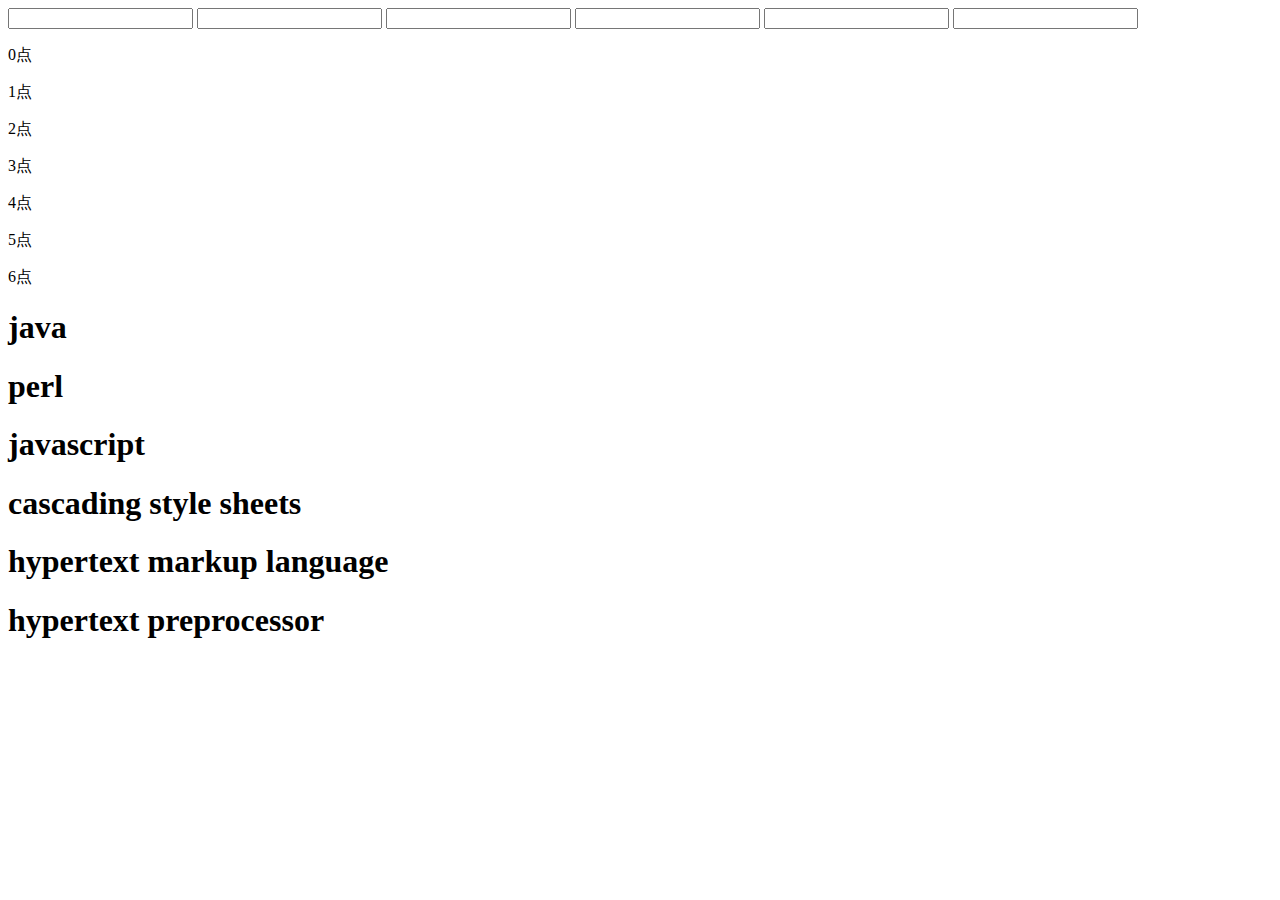
==== css-typing/index.html @ 98800d3d "Create index.html" ====
<!DOCTYPE html>
<html lang="ja">

<head>
  <meta charset="UTF-8">
  <meta name="viewport" content="width=device-width, initial-scale=1.0">
  <link rel="stylesheet" href="style.css">
  <link rel="stylesheet" href="script.css">
  <title>CSS typing</title>
</head>

<body>
  <input type="text" class="A1" pattern="java" required>
  <input type="text" class="A2" pattern="perl" required>
  <input type="text" class="A3" pattern="javascript" required>
  <input type="text" class="A4" pattern="cascading style sheets" required>
  <input type="text" class="A5" pattern="hypertext markup language" required>
  <input type="text" class="A6" pattern="hypertext preprocessor" required>
  <p class="score0">0点</p>
  <p class="score1">1点</p>
  <p class="score2">2点</p>
  <p class="score3">3点</p>
  <p class="score4">4点</p>
  <p class="score5">5点</p>
  <p class="score6">6点</p>
  <div class="clock">
    <div></div>
  </div>
  <h1 class="Q1">java</h1>
  <h1 class="Q2">perl</h1>
  <h1 class="Q3">javascript</h1>
  <h1 class="Q4">cascading style sheets</h1>
  <h1 class="Q5">hypertext markup language</h1>
  <h1 class="Q6">hypertext preprocessor</h1>
</body>

</html>
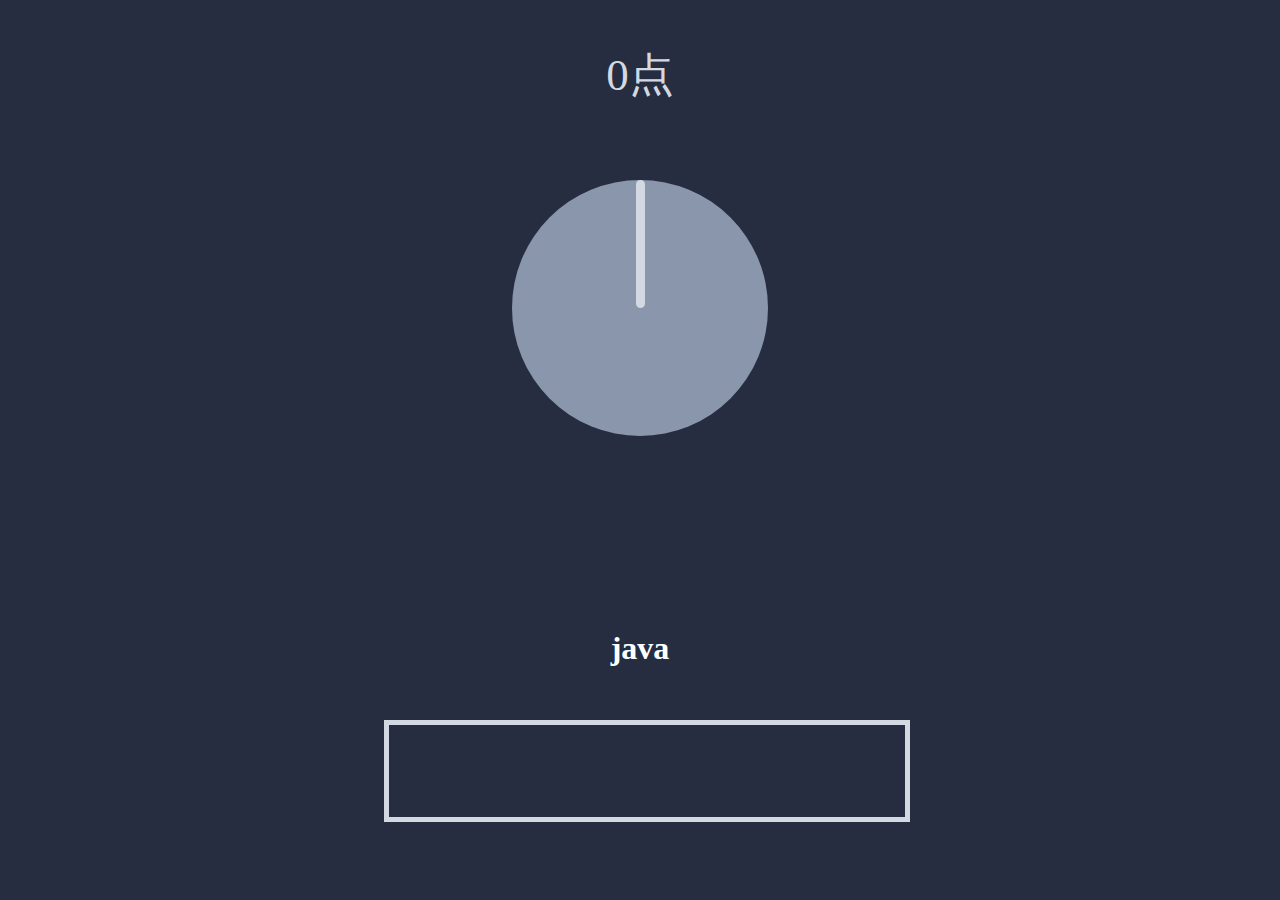
==== commit 60929375: "Update index.html" ====
--- a/css-typing/index.html
+++ b/css-typing/index.html
@@ -4,8 +4,8 @@
 <head>
   <meta charset="UTF-8">
   <meta name="viewport" content="width=device-width, initial-scale=1.0">
-  <link rel="stylesheet" href="style.css">
-  <link rel="stylesheet" href="script.css">
+  <link rel="stylesheet" href="./style.css">
+  <link rel="stylesheet" href="./script.css">
   <title>CSS typing</title>
 </head>
 
--- a/css-typing/style.css
+++ b/css-typing/style.css
@@ -0,0 +1,71 @@
+/* デザイン部分 */
+body{
+  margin: 0;
+  background-color: #262d40;
+}
+input{
+  width: 40vw;
+  height: 10vh;
+  font-size: 5vh;
+  position: absolute;
+  top: 80vh;
+  margin: 0 30vw;
+  border: #d2d9e1 5px solid;
+  background-color: #262d40;
+  color: #b8e0d1;
+  text-shadow: 0 0 5px #45a17e ,0 0 5px #45a17e;
+}
+:focus{
+  outline: 0;
+}
+h1{
+  position: absolute;
+  width: 100vw;
+  color: #ffffff;
+  text-align: center;
+  opacity: 0;
+  margin-top: 70vh;
+}
+p{
+  position: absolute;
+  width: 100vw;
+  display: none;
+  text-align: center;
+  font-size: 5vh;
+  margin: 0;
+  margin-top: 5vh;
+  color: #d2d9e1;
+}
+.clock{
+  position: absolute;
+  width: 20vw;
+  height: 20vw;
+  margin: 0 40vw;
+  margin-top: 20vh;
+  background-color: #8996ac;
+  border-radius: 50%;
+  display: flex;
+  justify-content: center;
+}
+.clock > div{
+  width: 1vh;
+  height: 10vw;
+  border-radius: .5vw;
+  background-color: #d2d9e1;
+  transform-origin: bottom;
+  animation-name: clock;
+  animation-duration: 13s;
+  animation-timing-function: linear;
+}
+/* タイマー部分 */
+@keyframes clock{
+  0%{
+    transform: rotate(-360deg);
+  }
+  23%{
+    transform: rotate(0deg);
+  }
+  100%{
+    transform: rotate(360deg);
+  }
+}
--- a/css-typing/script.css
+++ b/css-typing/script.css
@@ -0,0 +1,147 @@
+/* ゲームの制限時間の設定 */
+input,h1{
+  animation-name: game;
+  animation-duration: 13s;
+  animation-timing-function: step-end;
+  animation-fill-mode: forwards;
+}
+@keyframes game{
+  0%{
+    visibility: hidden;
+  }
+  23%{
+    visibility: visible;
+  }
+  100%{
+    visibility: hidden;
+  }
+}
+/* z-indexを問い順に */
+.A6{
+  z-index: 1;
+}
+.A5{
+  z-index:  2;
+}
+.A4{
+  z-index:  3;
+}
+.A3{
+  z-index: 4;
+}
+.A2{
+  z-index: 5;
+}
+.A1{
+  z-index: 6;
+}
+/* pattern正で消去 */
+input[pattern]:valid{
+  display: none;
+}
+/* n問目まで正解で問題の変更 */
+.A1:invalid ~
+.A2:invalid ~
+.A3:invalid ~
+.A4:invalid ~
+.A5:invalid ~
+.A6:invalid ~ .Q1 {
+  opacity: 1;
+}
+.A1:valid ~
+.A2:invalid ~
+.A3:invalid ~
+.A4:invalid ~
+.A5:invalid ~
+.A6:invalid ~ .Q2 {
+  opacity: 1;
+}
+.A1:valid ~
+.A2:valid ~
+.A3:invalid ~
+.A4:invalid ~
+.A5:invalid ~
+.A6:invalid ~ .Q3 {
+  opacity: 1;
+}
+.A1:valid ~
+.A2:valid ~
+.A3:valid ~
+.A4:invalid ~
+.A5:invalid ~
+.A6:invalid ~ .Q4 {
+  opacity: 1;
+}
+.A1:valid ~
+.A2:valid ~
+.A3:valid ~
+.A4:valid ~
+.A5:invalid ~
+.A6:invalid ~ .Q5 {
+  opacity: 1;
+}
+.A1:valid ~
+.A2:valid ~
+.A3:valid ~
+.A4:valid ~
+.A5:valid ~
+.A6:invalid ~ .Q6 {
+  opacity: 1;
+}
+/* n問目まで正解でスコアの変更 */
+.A1:invalid ~
+.A2:invalid ~
+.A3:invalid ~
+.A4:invalid ~
+.A5:invalid ~
+.A6:invalid ~ .score0 {
+  display: block;
+}
+.A1:valid ~
+.A2:invalid ~
+.A3:invalid ~
+.A4:invalid ~
+.A5:invalid ~
+.A6:invalid ~ .score1 {
+  display: block;
+}
+.A1:valid ~
+.A2:valid ~
+.A3:invalid ~
+.A4:invalid ~
+.A5:invalid ~
+.A6:invalid ~ .score2 {
+  display: block;
+}
+.A1:valid ~
+.A2:valid ~
+.A3:valid ~
+.A4:invalid ~
+.A5:invalid ~
+.A6:invalid ~ .score3 {
+  display: block;
+}
+.A1:valid ~
+.A2:valid ~
+.A3:valid ~
+.A4:valid ~
+.A5:invalid ~
+.A6:invalid ~ .score4 {
+  display: block;
+}
+.A1:valid ~
+.A2:valid ~
+.A3:valid ~
+.A4:valid ~
+.A5:valid ~
+.A6:invalid ~ .score5 {
+  display: block;
+}
+.A1:valid ~
+.A2:valid ~
+.A3:valid ~
+.A4:valid ~
+.A5:valid ~
+.A6:valid ~ .score6 {
+  display: block;
+}